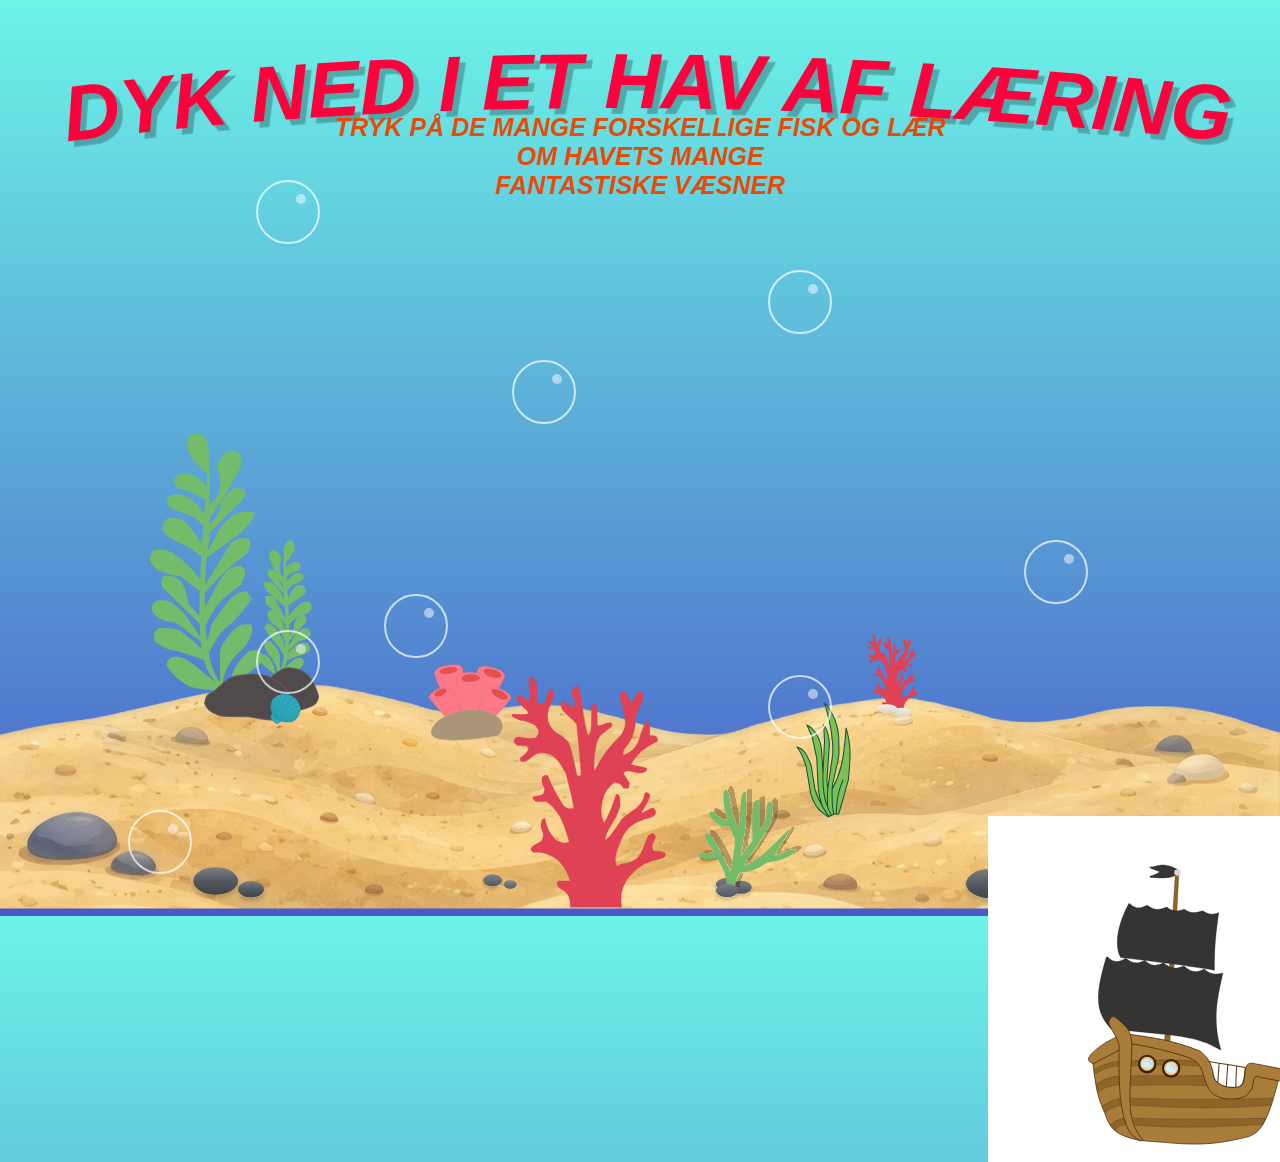
==== akvarium.html @ d0a1eb1d "skib" ====
<!DOCTYPE html>
<html lang="en">
<head>
    <meta charset="UTF-8">
    <meta name="viewport" content="width=device-width, initial-scale=1.0">
    <title>Akvarium</title>
    <link rel="stylesheet" href="css/akvarium.css">
</head>

<body>
    <div class="wrapper">
        <div><span class="dot"></span></div>
        <div><span class="dot"></span></div>
        <div><span class="dot"></span></div>
        <div><span class="dot"></span></div>
        <div><span class="dot"></span></div>
        <div><span class="dot"></span></div>
        <div><span class="dot"></span></div>
        <div><span class="dot"></span></div>
    </div>

    <img src="images/sand.svg" alt="sand" class="sand">
    <script src="js/js.js"></script>


    <svg viewBox="0 0 900 160" width="100%" height="250">

        <path id="bue-sti" d="M 50,85 Q 400,40 850,85" fill="none" stroke="transparent" stroke-width="2" />


        <!-- her forbinders teksten til stien via dens id -->

        <text font-family="Barlow Condensed, sans-serif" 
        font-size="55px" 
        font-weight="bold" 
        font-style="italic" fill="#ff003c"
        style="filter: drop-shadow(4px 4px 0px rgba(0,0,0,0.25));">

        <textPath href="#bue-sti" startOffset="50%" text-anchor="middle">
        DYK NED I ET HAV AF LÆRING
            </textPath>

    </text>
    </svg>

    <h2> TRYK PÅ DE MANGE FORSKELLIGE FISK OG LÆR OM HAVETS MANGE <br> FANTASTISKE VÆSNER</h2>

<section class="hav">
    <img src="images/skib.svg" alt="sørøverskib" class="skib">
</section>


</body>
</html>
---- css/akvarium.css ----
:root{
    --knap-startside: #ff97c2;
    --knap-startside-tekst: #ff003c;
    --baggrund1: #6cf4e7;
    --baggrund2: #4959c7;
    --underTekst: #e94906;
}

/* baggrund */
body{
    width: 100vw;
    height: 100vh;
    background-image: linear-gradient( var(--baggrund1), var(--baggrund2) );
    overflow: hidden;
}


.sand {
    position: absolute;
    bottom: -10px;
    left: 0;
    width: 100vw;
    object-fit: cover;
    z-index: 0;
    max-width: 100%;
    height: auto;
}


/* Bobler */
/** Outline på boblerne **/
.wrapper div{
    height: 60px;
    width: 60px;
    border-radius: 50px;
    position: absolute;
    top: 10%;
    left: 10%;
    animation: 4s linear infinite;
    border: 2px solid rgba(255, 255, 255, 0.7);
    z-index: 1;
    
}

/* Dot på boblerne **/
div .dot{
    height: 10px;
    width: 10px;
    border-radius: 50px;
    position: absolute;
    top: 20%;
    right: 20%;
    background-color: rgba(255, 255, 255, 0.5);
    z-index: 1;
}

.wrapper div:nth-child(1){ /* Laver og ligger dot ind i boble 1 **/
    top: 20%;
    left: 20%;
    animation: animate 8s linear infinite;
}

.wrapper div:nth-child(2){ /* Laver og ligger dot ind i boble 2 **/
    top: 60%;
    left: 80%;
    animation: animate 10s linear infinite;
}


.wrapper div:nth-child(3){ /* Laver og ligger dot ind i boble 3 **/
    top: 40%;
    left: 40%;
    animation: animate 3s linear infinite;
}

.wrapper div:nth-child(4){ /* Laver og ligger dot ind i boble 4 **/
    top: 66%;
    left: 30%;
    animation: animate 7s linear infinite;
}

.wrapper div:nth-child(5){ /* Laver og ligger dot ind i boble 5 **/
    top: 90%;
    left: 10%;
    animation: animate 9s linear infinite;
}

.wrapper div:nth-child(6){ /* Laver og ligger dot ind i boble 6 **/
    top: 30%;
    left: 60%;
    animation: animate 5s linear infinite;
}


.wrapper div:nth-child(7){ /* Laver og ligger dot ind i boble 7 **/
    top: 70%;
    left: 20%;
    animation: animate 8s linear infinite;
}


.wrapper div:nth-child(8){ /* Laver og ligger dot ind i boble 8 **/
    top: 75%;
    left: 60%;
    animation: animate 10s linear infinite;
}


@keyframes animate{
    0%{ /* Starten af animationen*/
        transform: 
        scale(0) /* boblen starter helt lille*/
        translateY(0) /*starter på sin normale placering*/
        rotate(70deg) /*starter drejet 70 grader*/;
    }
    100%{ /* Slutningen af animationen*/
        transform: 
        scale(1.3) /* boblen bliver 1.3 gange større*/ 
        translateY(-100px) /* flytter boblen 100px opad */
        rotate(360deg); /* boblen roterer 360 grader */
    }
}

h2{
    position: absolute;
    top: 15%;
    left: 50%;
    transform: translate(-50%, -50%);
    color: var(--underTekst);
    font-size: 25px;
    font-family: 'Barlow Condensed', sans-serif;
    font-weight: bold;
    font-style: italic;
    text-align: center;
    z-index: 2;
}

.hav{
    position: relative;
    width: 100%;
    min-height: 100vh;
    overflow: hidden;
}

.skib{
    position: absolute;
    right: 0;
    bottom: 0;
    width: 300px;
    height: auto;
    z-index: 10;
}
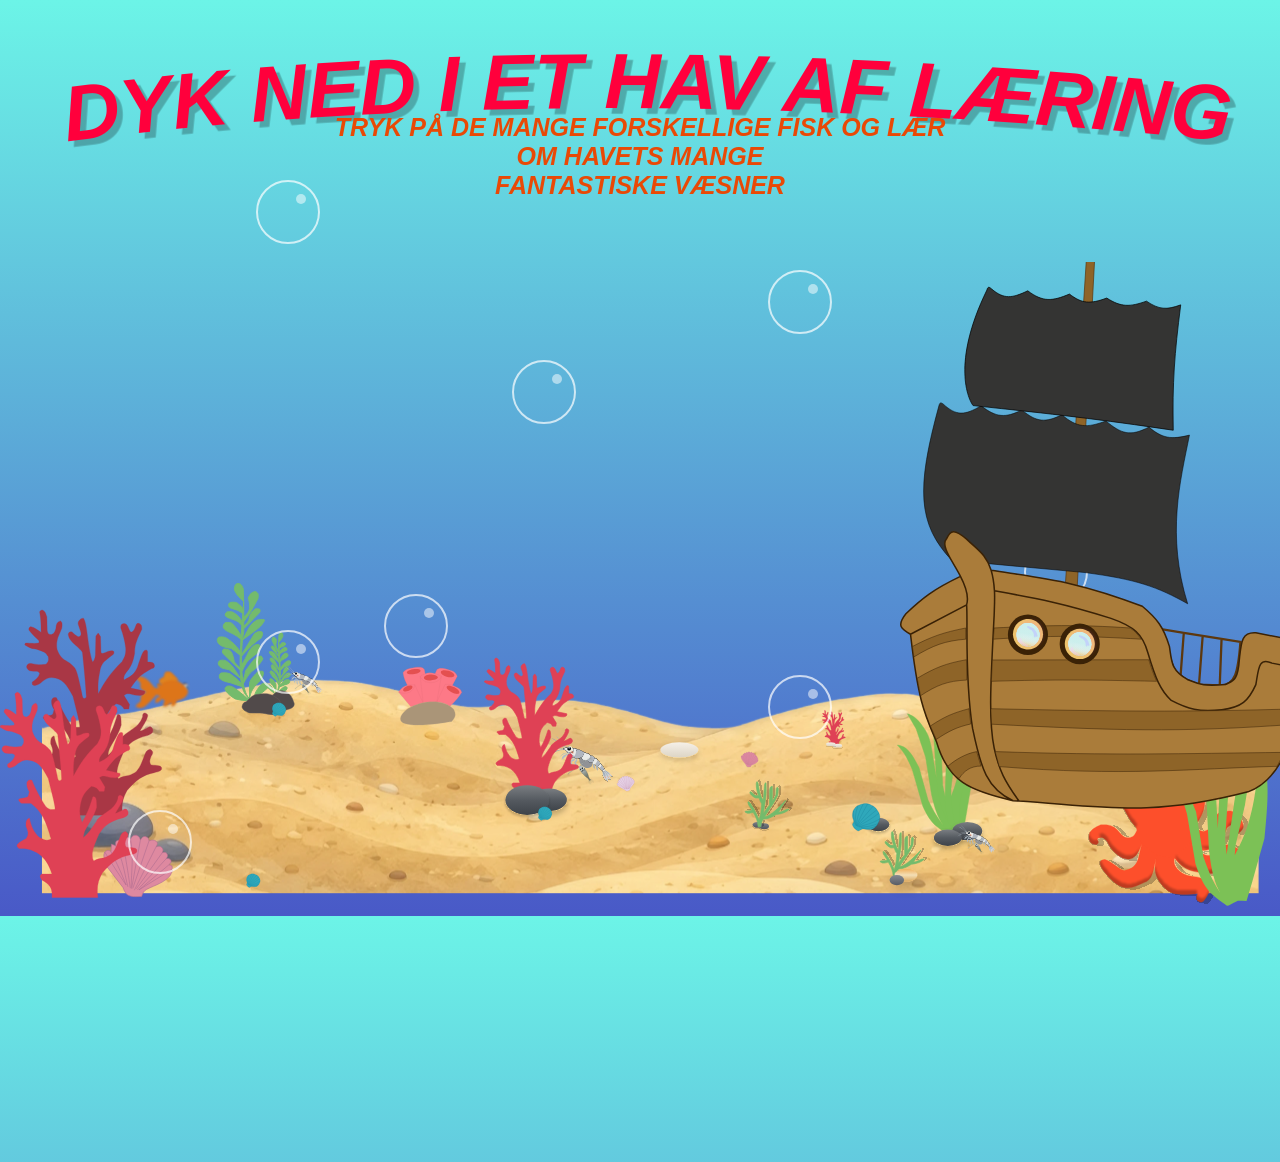
==== commit d4719ff6: "ny sandbund" ====
--- a/akvarium.html
+++ b/akvarium.html
@@ -19,7 +19,7 @@
         <div><span class="dot"></span></div>
     </div>
 
-    <img src="images/sand.svg" alt="sand" class="sand">
+    <img src="images/sandbund.svg" alt="sand" class="sand">
     <script src="js/js.js"></script>
 
 
--- a/css/akvarium.css
+++ b/css/akvarium.css
@@ -1,3 +1,6 @@
+
+
+
 :root{
     --knap-startside: #ff97c2;
     --knap-startside-tekst: #ff003c;
@@ -144,9 +147,9 @@
 
 .skib{
     position: absolute;
-    right: 0;
-    bottom: 0;
-    width: 300px;
+    right: -45px;
+    bottom: 35%;
+    width: 650px;
     height: auto;
     z-index: 10;
 }
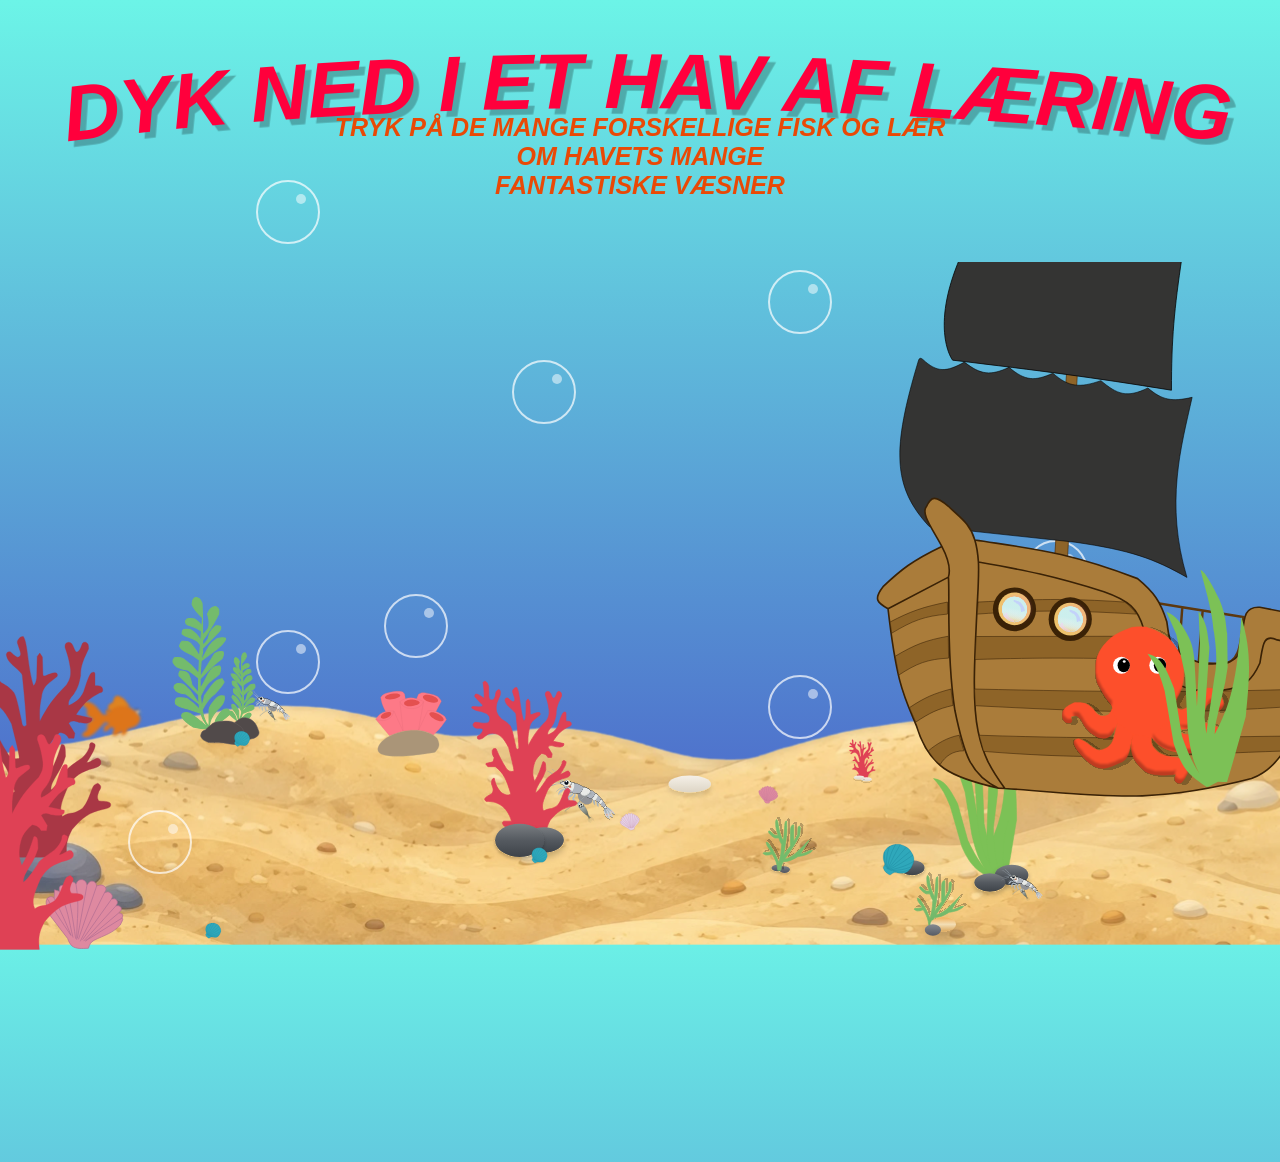
==== commit a148e6d9: "blæksprutte" ====
--- a/akvarium.html
+++ b/akvarium.html
@@ -47,7 +47,9 @@
 
 <section class="hav">
     <img src="images/skib.svg" alt="sørøverskib" class="skib">
+    <img src="images/blæksprutte.svg" alt="blæksprutte" class="blæksprutte">
 </section>
+
 
 
 </body>
--- a/css/akvarium.css
+++ b/css/akvarium.css
@@ -20,13 +20,14 @@
 
 .sand {
     position: absolute;
-    bottom: -10px;
-    left: 0;
-    width: 100vw;
+    bottom: -50px;
+    left: -70px;
+    width: 200%;
     object-fit: cover;
     z-index: 0;
-    max-width: 100%;
+    max-width: 110%;
     height: auto;
+    display: block;
 }
 
 
@@ -147,10 +148,18 @@
 
 .skib{
     position: absolute;
-    right: -45px;
-    bottom: 35%;
-    width: 650px;
+    right: -55px;
+    bottom: 36%;
+    width: 700px;
     height: auto;
     z-index: 10;
 }
 
+.blæksprutte{
+    position: absolute;
+    bottom: 370px;
+    right: 2%;
+    width: 200px;
+    height: auto;
+    z-index: 15;
+}
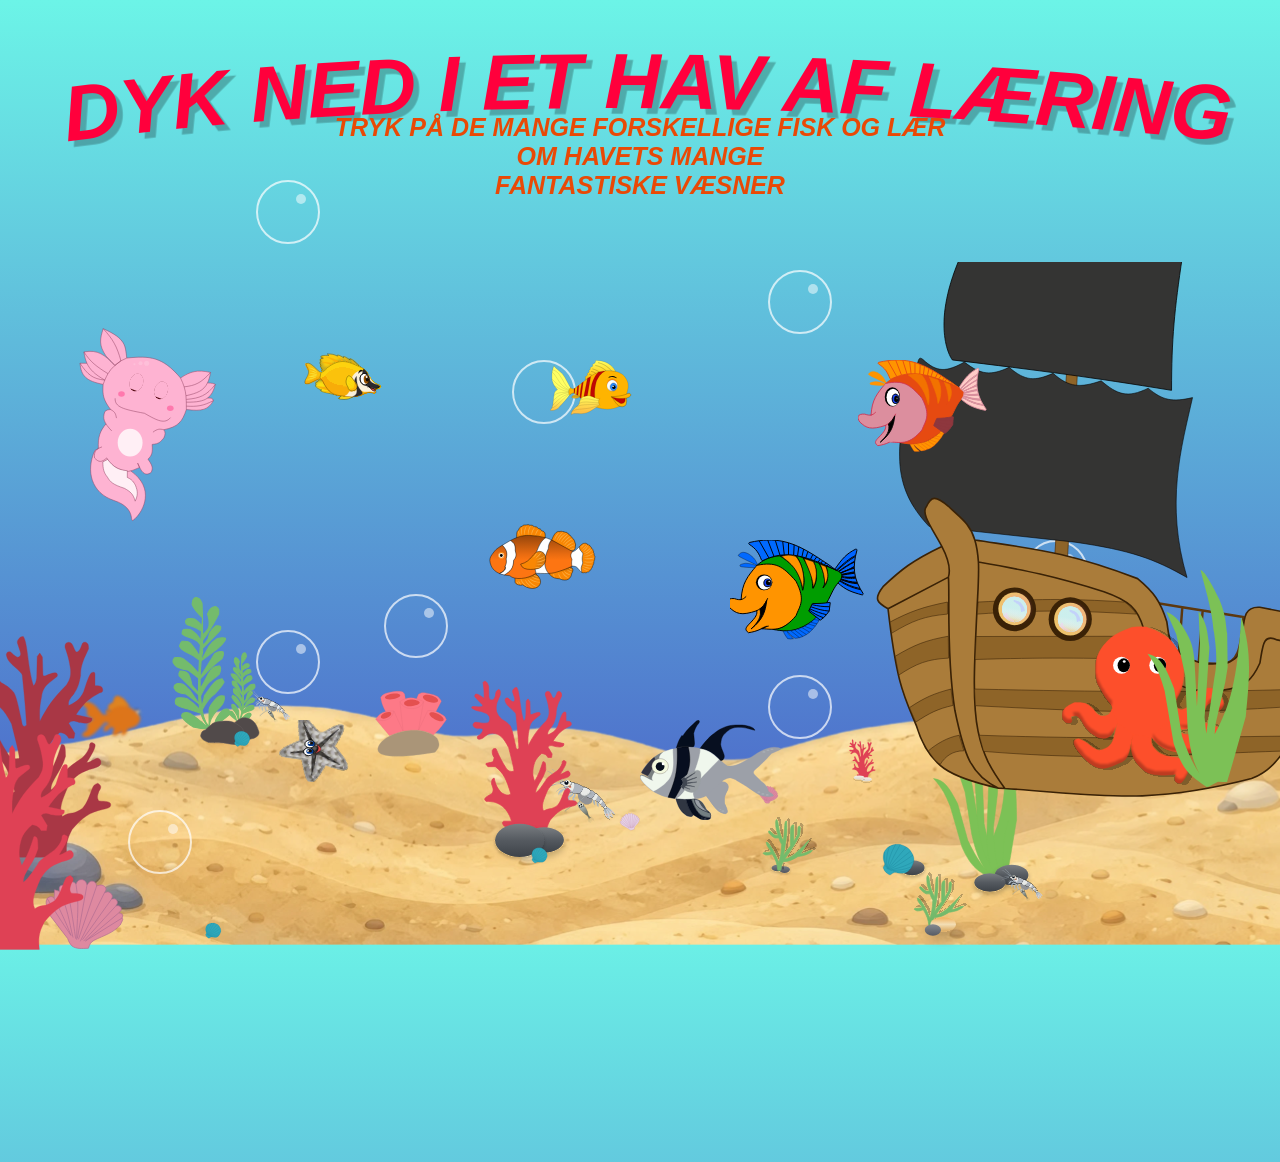
==== commit 0cf708f5: "fisk done" ====
--- a/akvarium.html
+++ b/akvarium.html
@@ -50,7 +50,16 @@
     <img src="images/blæksprutte.svg" alt="blæksprutte" class="blæksprutte">
 </section>
 
-
+<div class="akvarium">
+    <img src="images/Matilde-fisk-5.svg" alt="fisk1" class="fisk fisk1">
+    <img src="images/michala-fisk.svg" alt="fisk2" class="fisk fisk2">
+    <img src="images/Matilde-fisk-3.svg" alt="fisk3" class="fisk fisk3">
+    <img src="images/Matilde-fisk-4.svg" alt="fisk4" class="fisk fisk4">
+    <img src="images/Emily-fisk.svg" alt="fisk5" class="fisk fisk5">
+    <img src="images/Matilde-fisk-2.svg" alt="fisk6" class="fisk fisk6">
+    <img src="images/michala-søstjern.svg" alt="fisk7" class="fisk fisk7">
+    <img src="images/Matilde-fisk-1.svg" alt="fisk8" class="fisk fisk8">
+</div>
 
 </body>
 </html>
--- a/css/akvarium.css
+++ b/css/akvarium.css
@@ -152,7 +152,7 @@
     bottom: 36%;
     width: 700px;
     height: auto;
-    z-index: 10;
+    z-index: 2;
 }
 
 .blæksprutte{
@@ -161,5 +161,97 @@
     right: 2%;
     width: 200px;
     height: auto;
-    z-index: 15;
-}
+    z-index: 4;
+}
+
+.akvarium{
+    position: absolute;
+    top: 0;
+    left: 0;
+    width: 100%;
+    height: 100vh;
+    overflow: hidden;
+}
+/* fælles styling for alle fisk */
+.fisk{
+    position: absolute;
+    width: 11%;
+    height: auto;
+    animation: svøm 8s ease-in-out infinite;
+    z-index: 3;
+}
+
+/* Axolotl fisk 1*/
+.fisk1{
+    top: 35%;
+    left: 6%;
+    animation-duration: 9s;
+}
+
+/* gul fisk fisk 2 */
+.fisk2{
+    top: 38%;
+    left: 22%;
+    animation-duration: 12s;
+}
+
+/* gul fisk i midten fisk 3 */
+.fisk3{
+    top: 40%;
+    left: 43%;
+    animation-duration: 7s;
+}
+
+/* lysrødfisk til højre */
+.fisk4{
+    top: 40%;
+    left: 67%;
+    animation-duration: 11s;
+}
+
+/* klovnefisk */
+.fisk5{
+    top: 58%;
+    left: 38%;
+    animation-duration: 10s;
+}
+
+/* grøn og blå fisk, fisk 6 */
+.fisk6{
+    top: 60%;
+    left: 57%;
+    animation-duration: 8s;
+}
+
+/* søstjerne fisk 7 */
+.fisk7{
+    top: 80%;
+    left: 20%;
+    animation-duration: 0s;
+}   
+
+/* grå fisk nederst, fisk 8 */
+.fisk8{
+    top: 80%;
+    left: 50%;
+    animation-duration: 10s;
+}
+
+@keyframes svøm{
+    0%{
+        transform: translateX(0) scaleX(1);
+    }
+    49%{
+        transform: translateX(5vw) scaleX(1);
+    }
+    50%{
+        transform: translateX(5vw) scaleX(-1);
+    }
+    99%{
+        transform: translateX(0) scaleX(-1);
+    }  
+    100%{
+        transform: translateX(0) scaleX(1);
+    }
+
+}
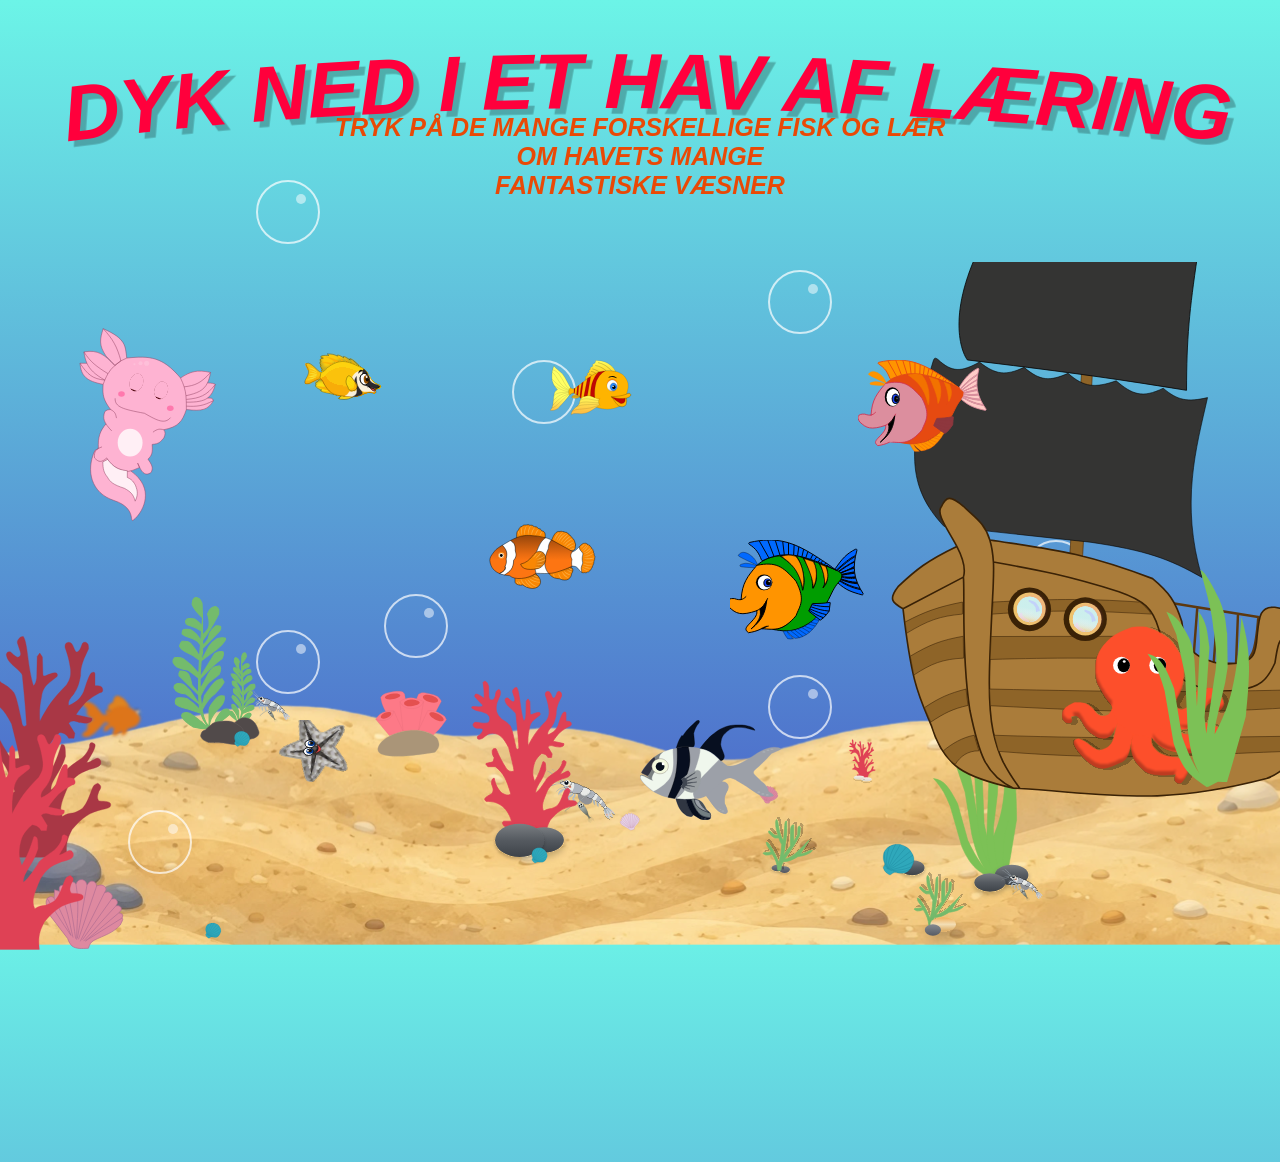
==== commit 180f425f: "fisk" ====
--- a/akvarium.html
+++ b/akvarium.html
@@ -55,7 +55,7 @@
     <img src="images/michala-fisk.svg" alt="fisk2" class="fisk fisk2">
     <img src="images/Matilde-fisk-3.svg" alt="fisk3" class="fisk fisk3">
     <img src="images/Matilde-fisk-4.svg" alt="fisk4" class="fisk fisk4">
-    <img src="images/Emily-fisk.svg" alt="fisk5" class="fisk fisk5">
+    <img src="images/Emily-fisk.svg" alt="fisk5" id="fisk5" class="fisk fisk5">
     <img src="images/Matilde-fisk-2.svg" alt="fisk6" class="fisk fisk6">
     <img src="images/michala-søstjern.svg" alt="fisk7" class="fisk fisk7">
     <img src="images/Matilde-fisk-1.svg" alt="fisk8" class="fisk fisk8">
--- a/css/akvarium.css
+++ b/css/akvarium.css
@@ -148,7 +148,7 @@
 
 .skib{
     position: absolute;
-    right: -55px;
+    right: -70px;
     bottom: 36%;
     width: 700px;
     height: auto;
@@ -178,7 +178,7 @@
     width: 11%;
     height: auto;
     animation: svøm 8s ease-in-out infinite;
-    z-index: 3;
+    z-index: 5;
 }
 
 /* Axolotl fisk 1*/
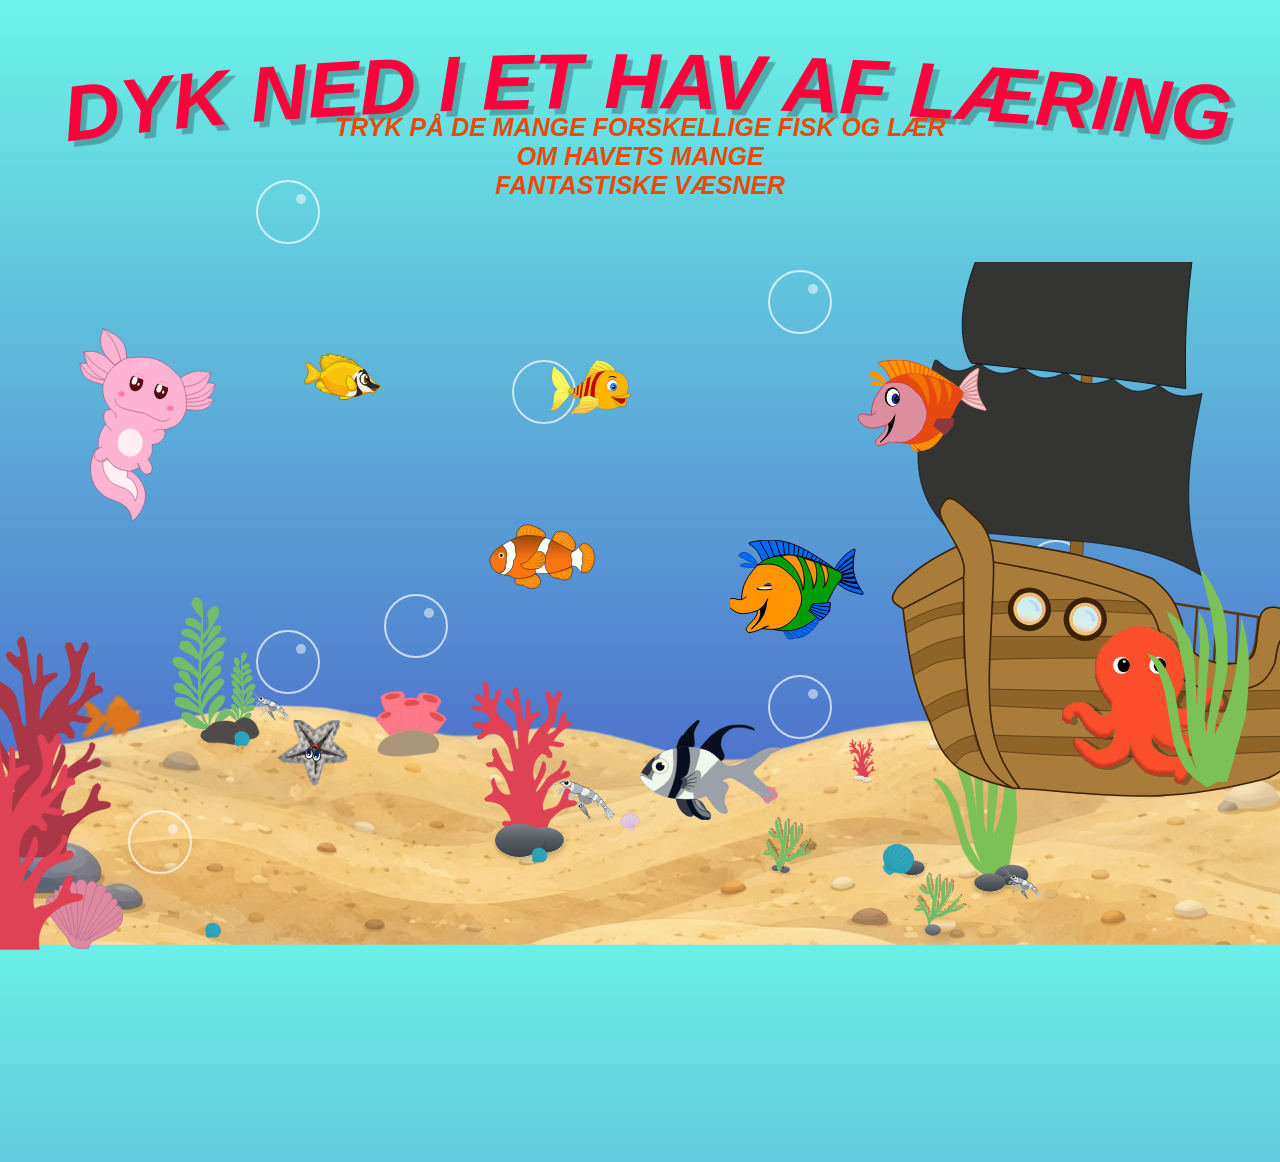
==== commit d00ab5a2: "Update akvarium.html" ====
--- a/akvarium.html
+++ b/akvarium.html
@@ -20,7 +20,6 @@
     </div>
 
     <img src="images/sandbund.svg" alt="sand" class="sand">
-    <script src="js/js.js"></script>
 
 
     <svg viewBox="0 0 900 160" width="100%" height="250">
@@ -60,6 +59,7 @@
     <img src="images/michala-søstjern.svg" alt="fisk7" class="fisk fisk7">
     <img src="images/Matilde-fisk-1.svg" alt="fisk8" class="fisk fisk8">
 </div>
+ <script src="js/js.js"></script>
 
 </body>
 </html>
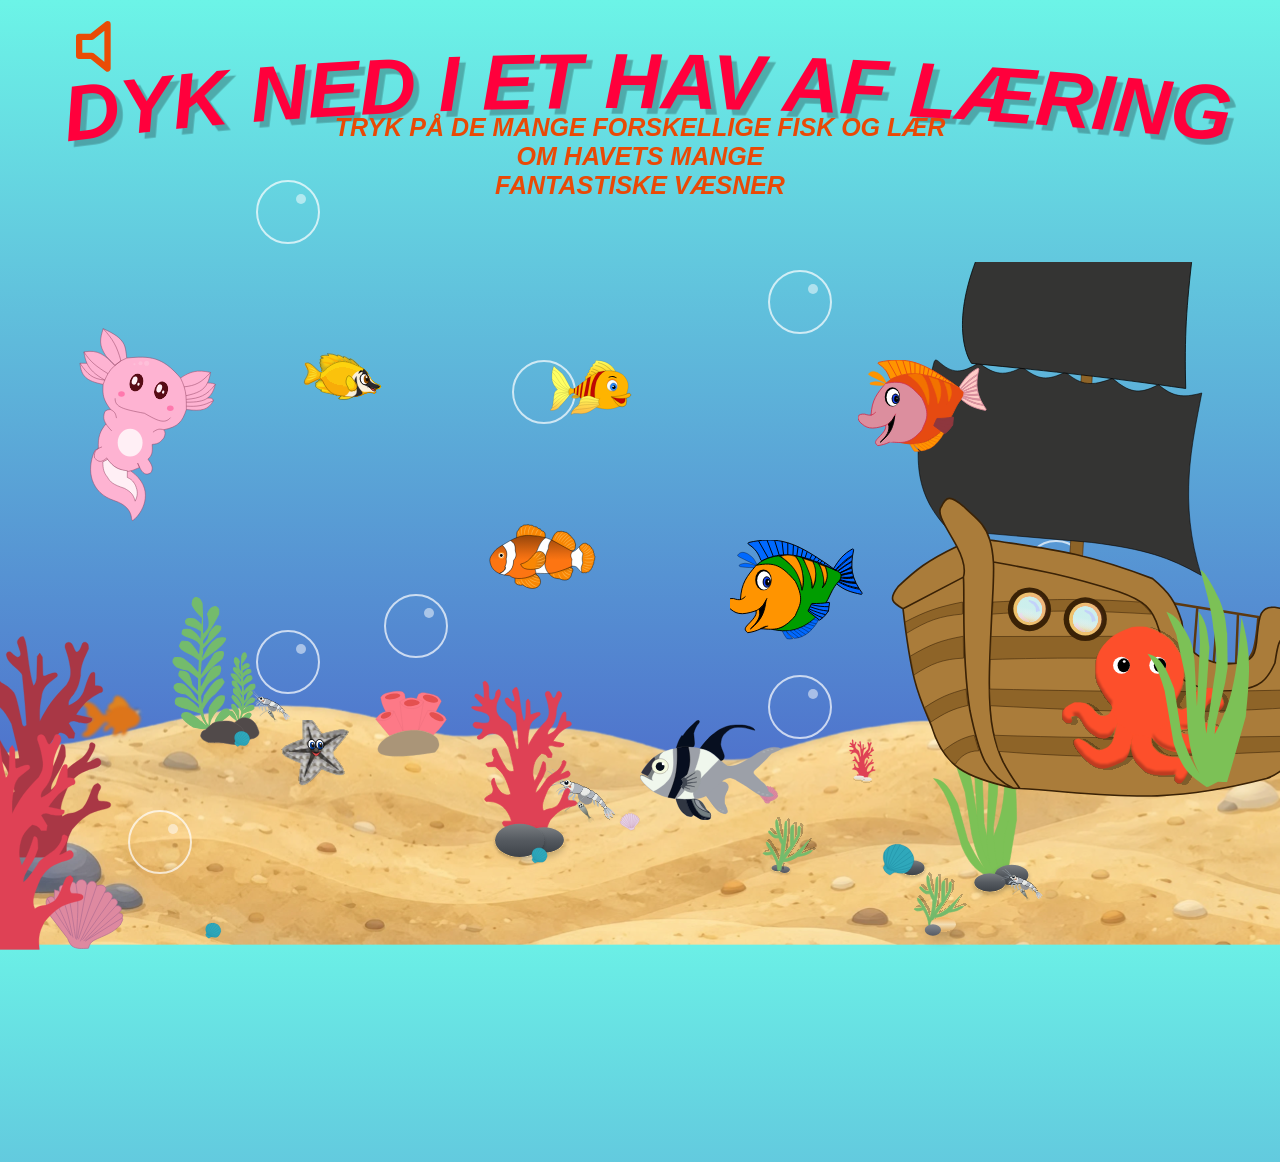
==== commit 03120cd2: "lyd + ikoner" ====
--- a/akvarium.html
+++ b/akvarium.html
@@ -59,6 +59,12 @@
     <img src="images/michala-søstjern.svg" alt="fisk7" class="fisk fisk7">
     <img src="images/Matilde-fisk-1.svg" alt="fisk8" class="fisk fisk8">
 </div>
+
+<button id="lydKnap">
+    <img id="lydIkon" src="lyde/slukket.svg" alt="tænd lyd">
+</button>
+
+
  <script src="js/js.js"></script>
 
 </body>
--- a/css/akvarium.css
+++ b/css/akvarium.css
@@ -254,4 +254,25 @@
         transform: translateX(0) scaleX(1);
     }
 
+}
+
+#lydKnap{
+    position: fixed;
+    top: 20px;
+    left: 70px;
+    background: none;
+    border: none;
+    cursor: pointer;
+    width: 40px;
+    height: auto;
+    z-index: 6;
+}
+
+#lydIkon{
+    width: 35px;
+    height: auto;
+}
+
+#lydIkon:hover{
+    transform: scale(1.2);
 }
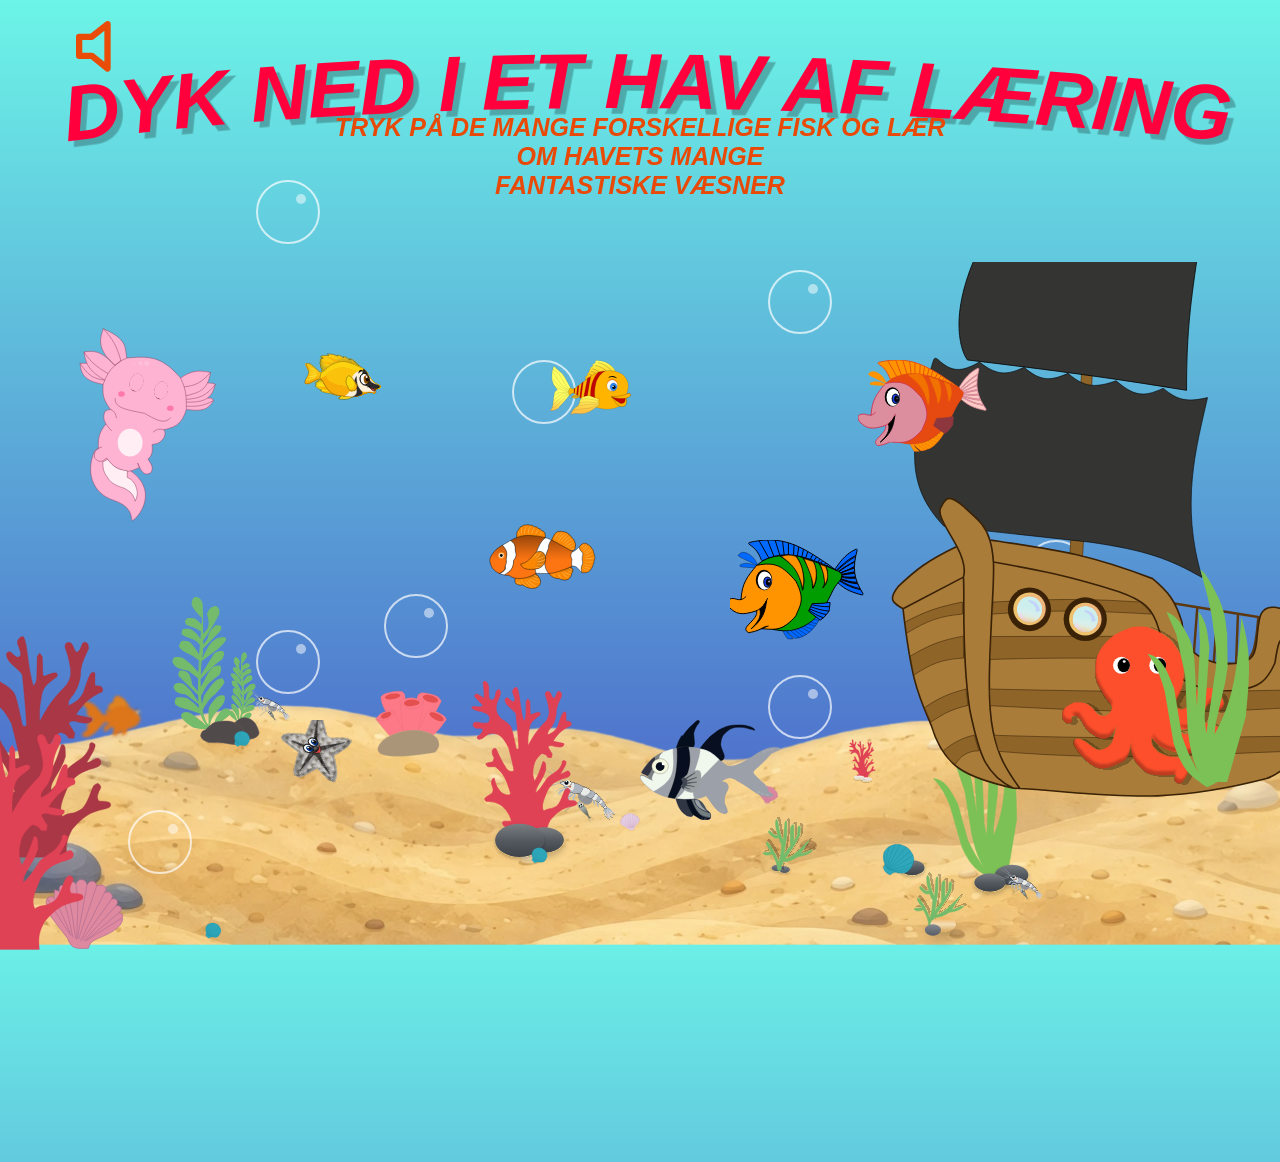
==== commit a4286d49: "navne" ====
--- a/akvarium.html
+++ b/akvarium.html
@@ -42,6 +42,7 @@
     </text>
     </svg>
 
+    <!-- Michala -->
     <h2> TRYK PÅ DE MANGE FORSKELLIGE FISK OG LÆR OM HAVETS MANGE <br> FANTASTISKE VÆSNER</h2>
 
 <section class="hav">
@@ -49,6 +50,7 @@
     <img src="images/blæksprutte.svg" alt="blæksprutte" class="blæksprutte">
 </section>
 
+<!-- Matilde -->
 <div class="akvarium">
     <img src="images/Matilde-fisk-5.svg" alt="fisk1" class="fisk fisk1">
     <img src="images/michala-fisk.svg" alt="fisk2" class="fisk fisk2">
@@ -60,6 +62,7 @@
     <img src="images/Matilde-fisk-1.svg" alt="fisk8" class="fisk fisk8">
 </div>
 
+<!-- alle -->
 <button id="lydKnap">
     <img id="lydIkon" src="lyde/slukket.svg" alt="tænd lyd">
 </button>
--- a/css/akvarium.css
+++ b/css/akvarium.css
@@ -109,7 +109,7 @@
     animation: animate 10s linear infinite;
 }
 
-
+/* Emily */
 @keyframes animate{
     0%{ /* Starten af animationen*/
         transform: 
@@ -125,6 +125,7 @@
     }
 }
 
+/* Michala */
 h2{
     position: absolute;
     top: 15%;
@@ -146,6 +147,7 @@
     overflow: hidden;
 }
 
+/* Matilde */
 .skib{
     position: absolute;
     right: -70px;
@@ -172,7 +174,7 @@
     height: 100vh;
     overflow: hidden;
 }
-/* fælles styling for alle fisk */
+/* fælles styling for alle fisk - alle */ 
 .fisk{
     position: absolute;
     width: 11%;
@@ -256,6 +258,7 @@
 
 }
 
+/* michala og matilde */
 #lydKnap{
     position: fixed;
     top: 20px;
